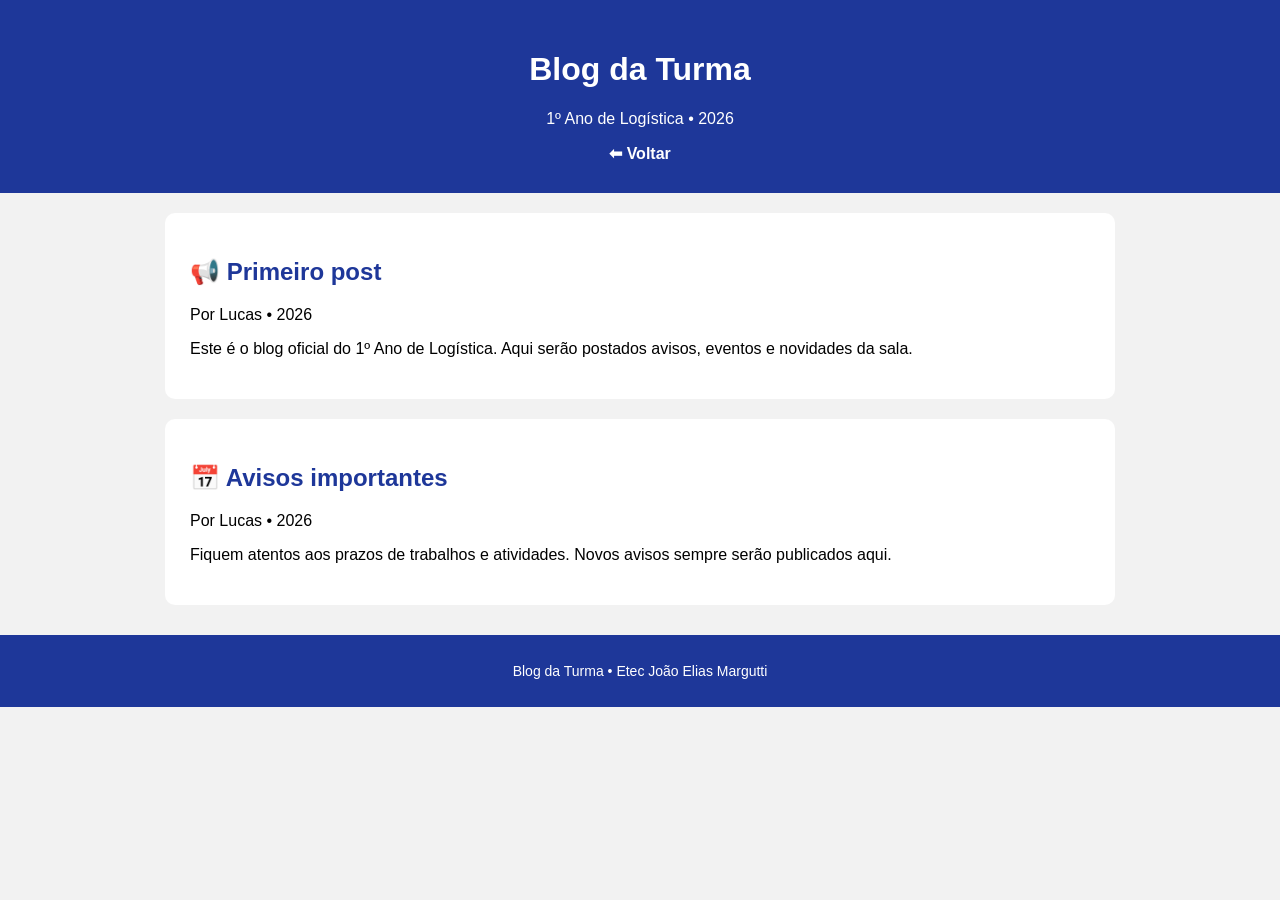
==== blog.html @ 6cfb8fa2 "Add initial blog.html file with content" ====
<!DOCTYPE html>
<html lang="pt-br">
<head>
  <meta charset="UTF-8">
  <title>Blog da Turma</title>
  <meta name="viewport" content="width=device-width, initial-scale=1.0">
  <link rel="stylesheet" href="css/style.css">
</head>
<body>

<header>
  <h1>Blog da Turma</h1>
  <p>1º Ano de Logística • 2026</p>
  <a class="botao" href="index.html">⬅ Voltar</a>
</header>

<section class="post">
  <h2>📢 Primeiro post</h2>
  <p class="meta">Por Lucas • 2026</p>
  <p>
    Este é o blog oficial do 1º Ano de Logística.
    Aqui serão postados avisos, eventos e novidades da sala.
  </p>
</section>

<section class="post">
  <h2>📅 Avisos importantes</h2>
  <p class="meta">Por Lucas • 2026</p>
  <p>
    Fiquem atentos aos prazos de trabalhos e atividades.
    Novos avisos sempre serão publicados aqui.
  </p>
</section>

<footer>
  <p>Blog da Turma • Etec João Elias Margutti</p>
</footer>

</body>
</html>
---- css/style.css ----
body {
  margin: 0;
  font-family: Arial, Helvetica, sans-serif;
  background-color: #f2f2f2;
}

header {
  background-color: #1e3799;
  color: white;
  text-align: center;
  padding: 30px 10px;
}

header a {
  color: white;
  text-decoration: none;
  font-weight: bold;
}

header a:hover {
  text-decoration: underline;
}

section {
  background-color: white;
  max-width: 900px;
  margin: 20px auto;
  padding: 25px;
  border-radius: 10px;
}

h2 {
  color: #1e3799;
}

ul {
  list-style: none;
  padding-left: 0;
  line-height: 2;
}

ul li a {
  color: #1e3799;
  text-decoration: none;
  font-weight: bold;
}

ul li a:hover {
  text-decoration: underline;
}

footer {
  background-color: #1e3799;
  color: white;
  text-align: center;
  padding: 14px;
  margin-top: 30px;
  font-size: 14px;
}

.creditos {
  margin-top: 5px;
  font-size: 13px;
  opacity: 0.9;
}
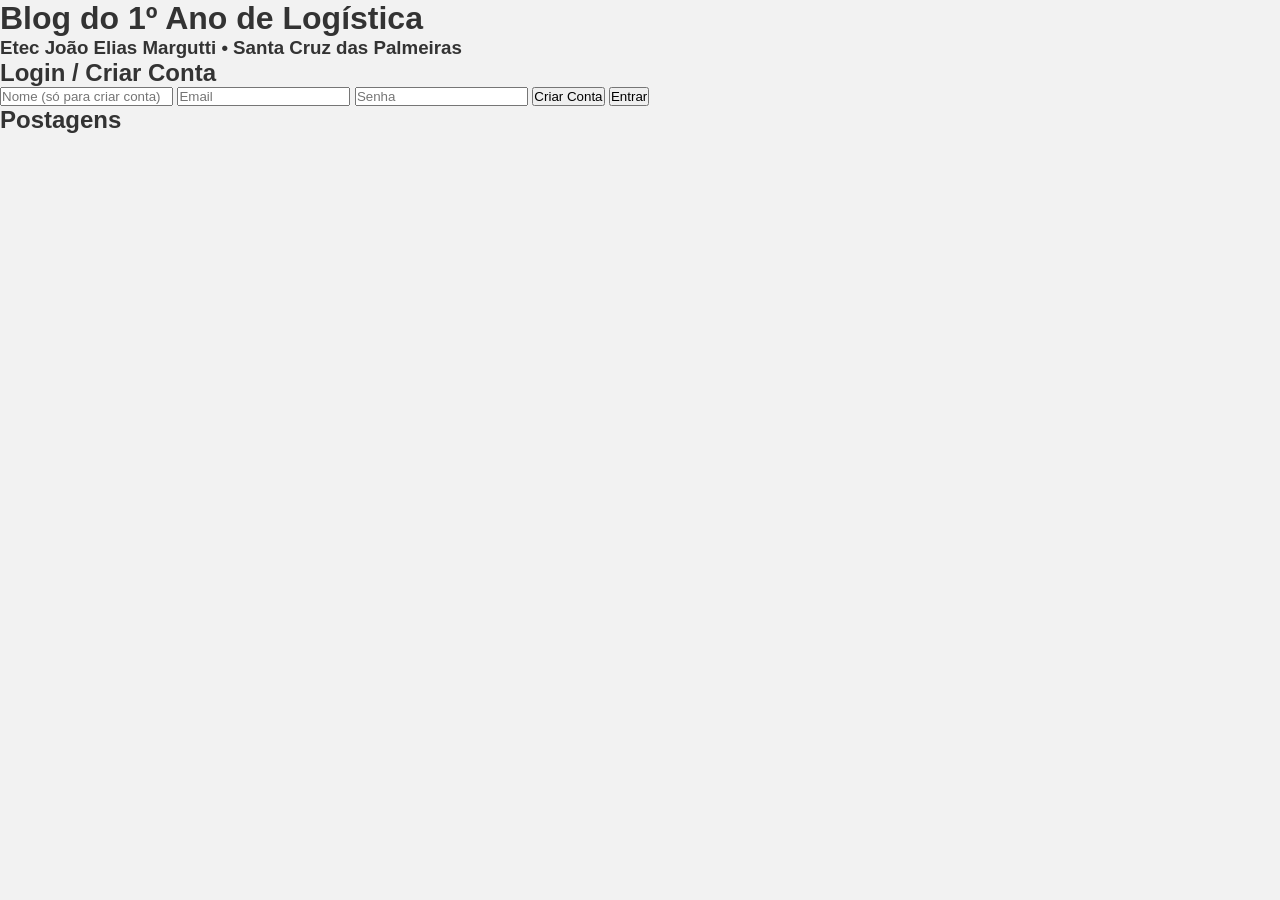
==== commit eefdfe9c: "Update blog structure and add authentication features" ====
--- a/blog.html
+++ b/blog.html
@@ -1,40 +1,38 @@
 <!DOCTYPE html>
-<html lang="pt-br">
+<html lang="pt-BR">
 <head>
   <meta charset="UTF-8">
-  <title>Blog da Turma</title>
+  <title>Blog da Turma - 1º Ano Logística</title>
   <meta name="viewport" content="width=device-width, initial-scale=1.0">
   <link rel="stylesheet" href="css/style.css">
 </head>
 <body>
 
-<header>
-  <h1>Blog da Turma</h1>
-  <p>1º Ano de Logística • 2026</p>
-  <a class="botao" href="index.html">⬅ Voltar</a>
-</header>
+  <h1>Blog do 1º Ano de Logística</h1>
+  <h3>Etec João Elias Margutti • Santa Cruz das Palmeiras</h3>
 
-<section class="post">
-  <h2>📢 Primeiro post</h2>
-  <p class="meta">Por Lucas • 2026</p>
-  <p>
-    Este é o blog oficial do 1º Ano de Logística.
-    Aqui serão postados avisos, eventos e novidades da sala.
-  </p>
-</section>
+  <div id="auth">
+    <h2>Login / Criar Conta</h2>
+    <input id="nome" placeholder="Nome (só para criar conta)">
+    <input id="email" placeholder="Email">
+    <input id="senha" type="password" placeholder="Senha">
 
-<section class="post">
-  <h2>📅 Avisos importantes</h2>
-  <p class="meta">Por Lucas • 2026</p>
-  <p>
-    Fiquem atentos aos prazos de trabalhos e atividades.
-    Novos avisos sempre serão publicados aqui.
-  </p>
-</section>
+    <button onclick="criarConta()">Criar Conta</button>
+    <button onclick="login()">Entrar</button>
+  </div>
 
-<footer>
-  <p>Blog da Turma • Etec João Elias Margutti</p>
-</footer>
+  <div id="areaPost" style="display:none;">
+    <h2>Novo Post</h2>
+    <input id="titulo" placeholder="Título do post">
+    <textarea id="conteudo" placeholder="Conteúdo do post"></textarea>
+    <button onclick="criarPost()">Publicar</button>
+  </div>
 
+  <div id="posts">
+    <h2>Postagens</h2>
+    <div id="listaPosts"></div>
+  </div>
+
+  <script type="module" src="js/script.js"></script>
 </body>
 </html>
--- a/css/style.css
+++ b/css/style.css
@@ -1,65 +1,101 @@
+* {
+  margin: 0;
+  padding: 0;
+  box-sizing: border-box;
+}
+
 body {
-  margin: 0;
   font-family: Arial, Helvetica, sans-serif;
   background-color: #f2f2f2;
+  color: #333;
 }
 
+/* HEADER */
 header {
   background-color: #1e3799;
   color: white;
   text-align: center;
-  padding: 30px 10px;
+  padding: 30px 15px;
 }
 
 header a {
-  color: white;
+  color: #ffffff;
   text-decoration: none;
   font-weight: bold;
 }
 
-header a:hover {
-  text-decoration: underline;
+/* BOTÃO */
+.botao {
+  display: inline-block;
+  margin-top: 15px;
+  padding: 10px 18px;
+  background-color: #4a69bd;
+  border-radius: 8px;
 }
 
+/* SEÇÕES */
 section {
   background-color: white;
   max-width: 900px;
   margin: 20px auto;
   padding: 25px;
-  border-radius: 10px;
+  border-radius: 12px;
 }
 
-h2 {
+/* LISTA DE ALUNOS */
+.alunos {
+  list-style: none;
+  display: grid;
+  grid-template-columns: repeat(auto-fit, minmax(140px, 1fr));
+  gap: 10px;
+}
+
+.alunos li a {
+  display: block;
+  padding: 10px;
+  background-color: #ecf0f1;
+  border-radius: 8px;
+  text-align: center;
+  text-decoration: none;
   color: #1e3799;
 }
 
-ul {
-  list-style: none;
-  padding-left: 0;
-  line-height: 2;
+/* BLOG */
+.post {
+  background-color: white;
 }
 
-ul li a {
-  color: #1e3799;
-  text-decoration: none;
-  font-weight: bold;
+.post h2 {
+  margin-bottom: 10px;
 }
 
-ul li a:hover {
-  text-decoration: underline;
+.meta {
+  font-size: 13px;
+  color: #777;
+  margin-bottom: 15px;
 }
 
+/* FOOTER */
 footer {
   background-color: #1e3799;
   color: white;
   text-align: center;
-  padding: 14px;
+  padding: 20px;
   margin-top: 30px;
-  font-size: 14px;
 }
 
-.creditos {
-  margin-top: 5px;
-  font-size: 13px;
-  opacity: 0.9;
+/* 📱 RESPONSIVO */
+@media (max-width: 768px) {
+  header h1 {
+    font-size: 22px;
+  }
+
+  section {
+    margin: 15px;
+    padding: 18px;
+  }
+
+  .alunos {
+    grid-template-columns: repeat(auto-fit, minmax(120px, 1fr));
+  }
 }
